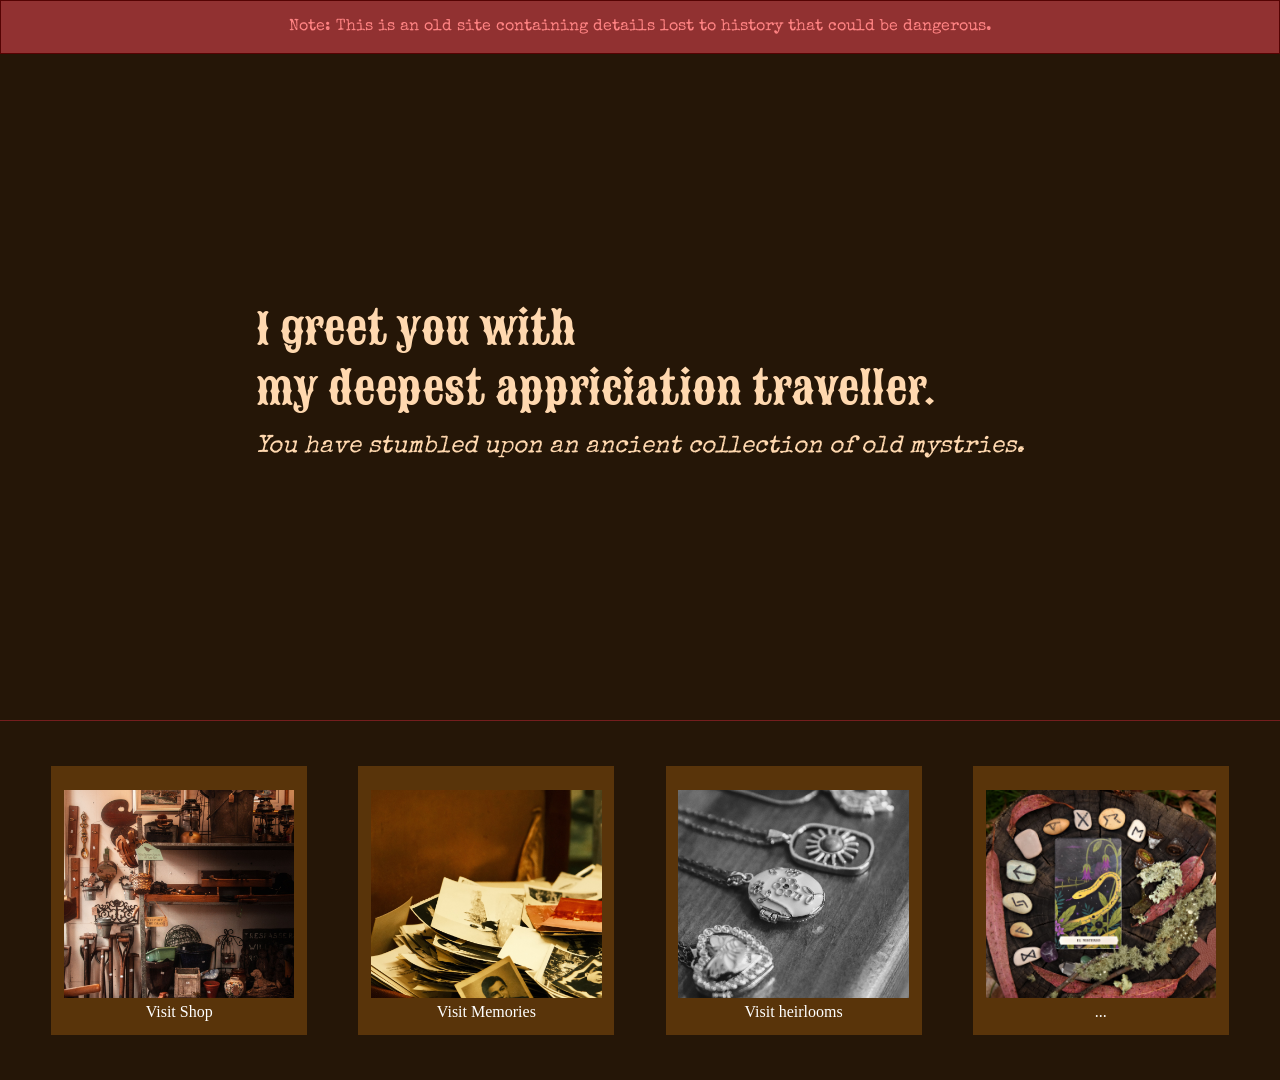
==== index.html @ 76132975 "main page almost done, shop page started" ====
<!DOCTYPE html>
<html lang="en">
<head>
    <meta charset="UTF-8">
    <meta name="viewport" content="width=device-width, initial-scale=1.0">
    <title>Traveler's Marketplace</title>

    <link rel="stylesheet" href="index.css">

    <link rel="preconnect" href="https://fonts.googleapis.com">
    <link rel="preconnect" href="https://fonts.gstatic.com" crossorigin>
    <link href="https://fonts.googleapis.com/css2?family=Edu+QLD+Hand:wght@400..700&family=Rye&family=Sancreek&family=Special+Elite&display=swap" rel="stylesheet">
</head>
<body> 

    <div class="warningDiv">
        <p>Note: This is an old site containing details lost to history that could be dangerous.</p>
    </div>
    
    <div class="welcome-div">
        <div class="lineHoldingDiv">
            <h1 class="welcome-line">
                I greet you with <br> my deepest appriciation traveller.
            </h1>
            <h2 class="secondaryLine">
                You have stumbled upon an ancient collection of old mystries.
            </h2>
        </div>
    </div>

    <div class="another-div">
        
        <!-- 1st cardo des -->
        <div class="category-card">
            <a href="shop/shop.html">
                <img src="Images/shop.png" alt="Shop Image" class="img">
            </a>

            <div class="details-div">
                <p class="card-para">Visit Shop</p>
            </div>
        </div>

        
        <!-- 2nd cardo des -->
        <div class="category-card">
            <a href="">
                <img src="Images/memories.jpg" alt="Memories Image" class="img">
            </a>

            <div class="details-div">
                <p class="card-para">Visit Memories</p>
            </div>
        </div>

        <!-- 3rd cardo des -->
        <div class="category-card">
            <a href="">
                <img src="Images/heirlooms.jpg" alt="Heirlooms" class="img">
            </a>

            <div class="details-div">
                <p class="card-para">Visit heirlooms</p>
            </div>
        </div>

        <!-- 4th cardo des -->
        <div class="category-card">
            <a href="">
                <img src="Images/mystrey.jpg" alt="Mystery" class="img">
            </a>

            <div class="details-div">
                <p class="card-para">...</p>
            </div>
        </div>
    </div>

</body>
</html>
---- index.css ----
* {
    padding: 0;
    margin: 0;
    box-sizing: border-box;
}

body {
    background-color: #251607;
    color: #ffd8af; 
}

.warningDiv {
    display: flex;
    align-items: center;
    justify-content: center;

    width: 100%;
    height: 6vh;

    background-color: #913131;

    border: 1px solid rgb(85, 3, 3);
}

.warningDiv p {
    font-size: medium;
    font-family: "Special Elite", system-ui;
  font-weight: 400;
  font-style: normal;

  color: #ff8383;

}

.welcome-div {
    display: flex;
    align-items: center;
    justify-content: center;

    height: 74vh;
    padding: 1vh;
}

.welcome-line {
    font-size: 2.7rem;
  font-family: "Sancreek", serif;
  font-weight: 200;
  font-style: normal;

}

.secondaryLine {
    font-size: 1.5rem;

  font-family: "Special Elite", system-ui;
  font-weight: 400;
  font-style: normal;

  margin: 15px 0;
  font-style: italic;
}

.another-div {
    width: 100%;
    height: 40vh;

    display: flex;
    align-items: center;
    justify-content: space-evenly;

    border-top: 1px solid rgb(117, 30, 30);
    
    padding: 30px 0;
}

.category-card {
    width: 20%;
    height: 90%;

    background-color: rgba(201, 118, 17, 0.319);
    /* border-radius: 3px; */

    display: flex;
    justify-content: center;
    align-items: center;

    flex-direction: column;
    transition: transform 0.3s ease;
    padding: 10px 0 0 0;
}

.category-card:hover {
    transform: scale(1.03);
}

.category-card a {
    width: 90%;
    height: 80%;

    /* border-radius: 3px;
    transition: transform 0.3s ease; */
}

.img {
    width: 100%;
    height: 100%;
    /* border-radius: 3px; */
    transition: transform 0.3s ease;

    aspect-ratio: 1 / 1;
    object-fit: cover;
}

.category-card a img:hover {
    transform: scale(1.03);

}

.details-div {
    width: 90%;
    /* height: 15%%; */
    margin: 5px 0 0 0;

    display: flex;
    align-items: center;
    justify-content: center;

}

.details-div p {
    color: white;
}

.card-para {
    font-family: "Edu QLD Hand", cursive;
  font-optical-sizing: auto;
  font-weight: 450;
  font-style: normal;
}

@media (max-width: 700px) {
    .another-div {
        display: block;
        height: auto;
    }

    .category-card {
        width: auto;
        height: auto;
        margin: 20px;
        padding: 20px 0 0 0;
    }
}
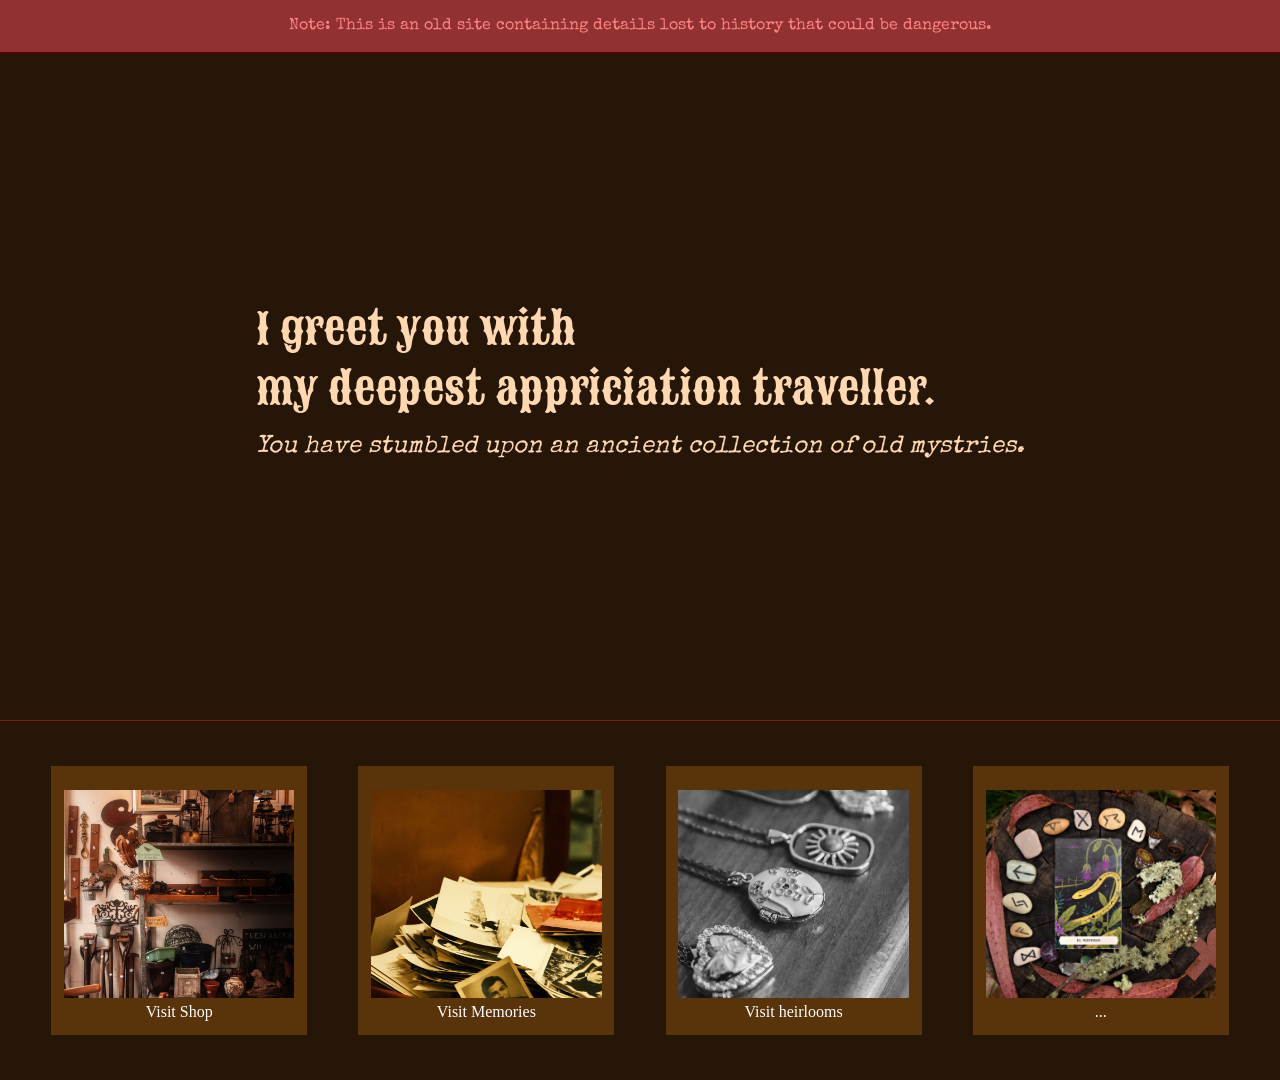
==== commit ebb15986: "fixed some front page error, almost completed the SHOP page" ====
--- a/index.html
+++ b/index.html
@@ -33,7 +33,7 @@
         <!-- 1st cardo des -->
         <div class="category-card">
             <a href="shop/shop.html">
-                <img src="Images/shop.png" alt="Shop Image" class="img">
+                <img src="Images/shop.png" fetchpriority="high" alt="Shop Image" class="img">
             </a>
 
             <div class="details-div">
@@ -45,7 +45,7 @@
         <!-- 2nd cardo des -->
         <div class="category-card">
             <a href="">
-                <img src="Images/memories.jpg" alt="Memories Image" class="img">
+                <img src="Images/memories.jpg" fetchpriority="high" alt="Memories Image" class="img">
             </a>
 
             <div class="details-div">
@@ -56,7 +56,7 @@
         <!-- 3rd cardo des -->
         <div class="category-card">
             <a href="">
-                <img src="Images/heirlooms.jpg" alt="Heirlooms" class="img">
+                <img src="Images/heirlooms.jpg" fetchpriority="high" alt="Heirlooms" class="img">
             </a>
 
             <div class="details-div">
@@ -67,7 +67,7 @@
         <!-- 4th cardo des -->
         <div class="category-card">
             <a href="">
-                <img src="Images/mystrey.jpg" alt="Mystery" class="img">
+                <img src="Images/mystrey.jpg" fetchpriority="high" alt="Mystery" class="img">
             </a>
 
             <div class="details-div">
--- a/index.css
+++ b/index.css
@@ -19,7 +19,7 @@
 
     background-color: #913131;
 
-    border: 1px solid rgb(85, 3, 3);
+    border-bottom: 2px solid rgb(85, 3, 3);
 }
 
 .warningDiv p {
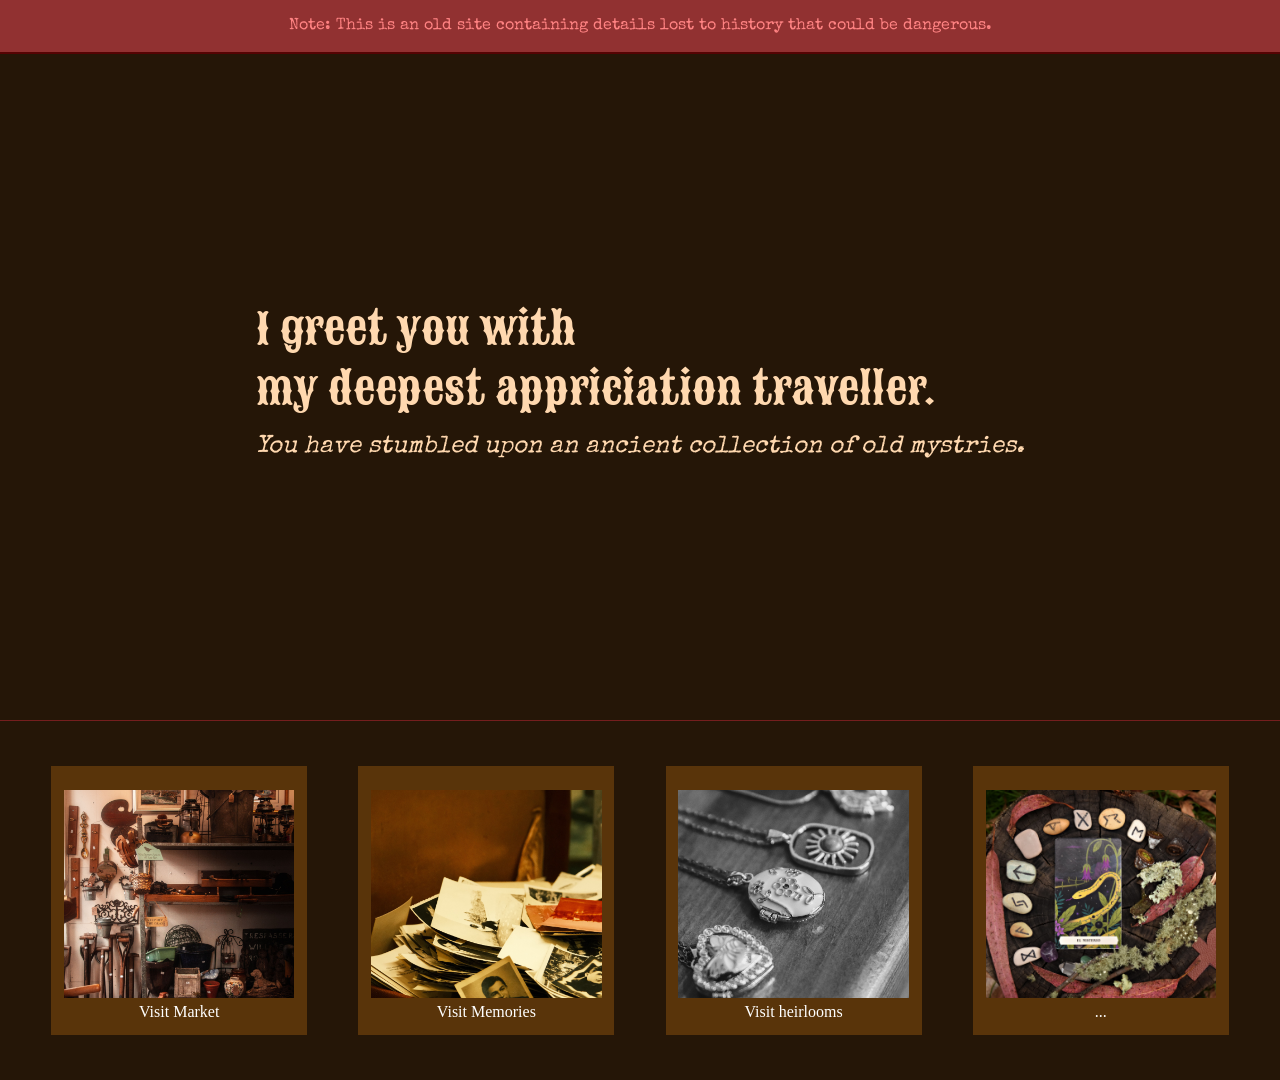
==== commit 1f8e603b: "completd the market fully, started the memories page" ====
--- a/index.html
+++ b/index.html
@@ -32,19 +32,19 @@
         
         <!-- 1st cardo des -->
         <div class="category-card">
-            <a href="shop/shop.html">
+            <a href="market/shop.html">
                 <img src="Images/shop.png" fetchpriority="high" alt="Shop Image" class="img">
             </a>
 
             <div class="details-div">
-                <p class="card-para">Visit Shop</p>
+                <p class="card-para">Visit Market</p>
             </div>
         </div>
 
         
         <!-- 2nd cardo des -->
         <div class="category-card">
-            <a href="">
+            <a href="memories/memories.html">
                 <img src="Images/memories.jpg" fetchpriority="high" alt="Memories Image" class="img">
             </a>
 
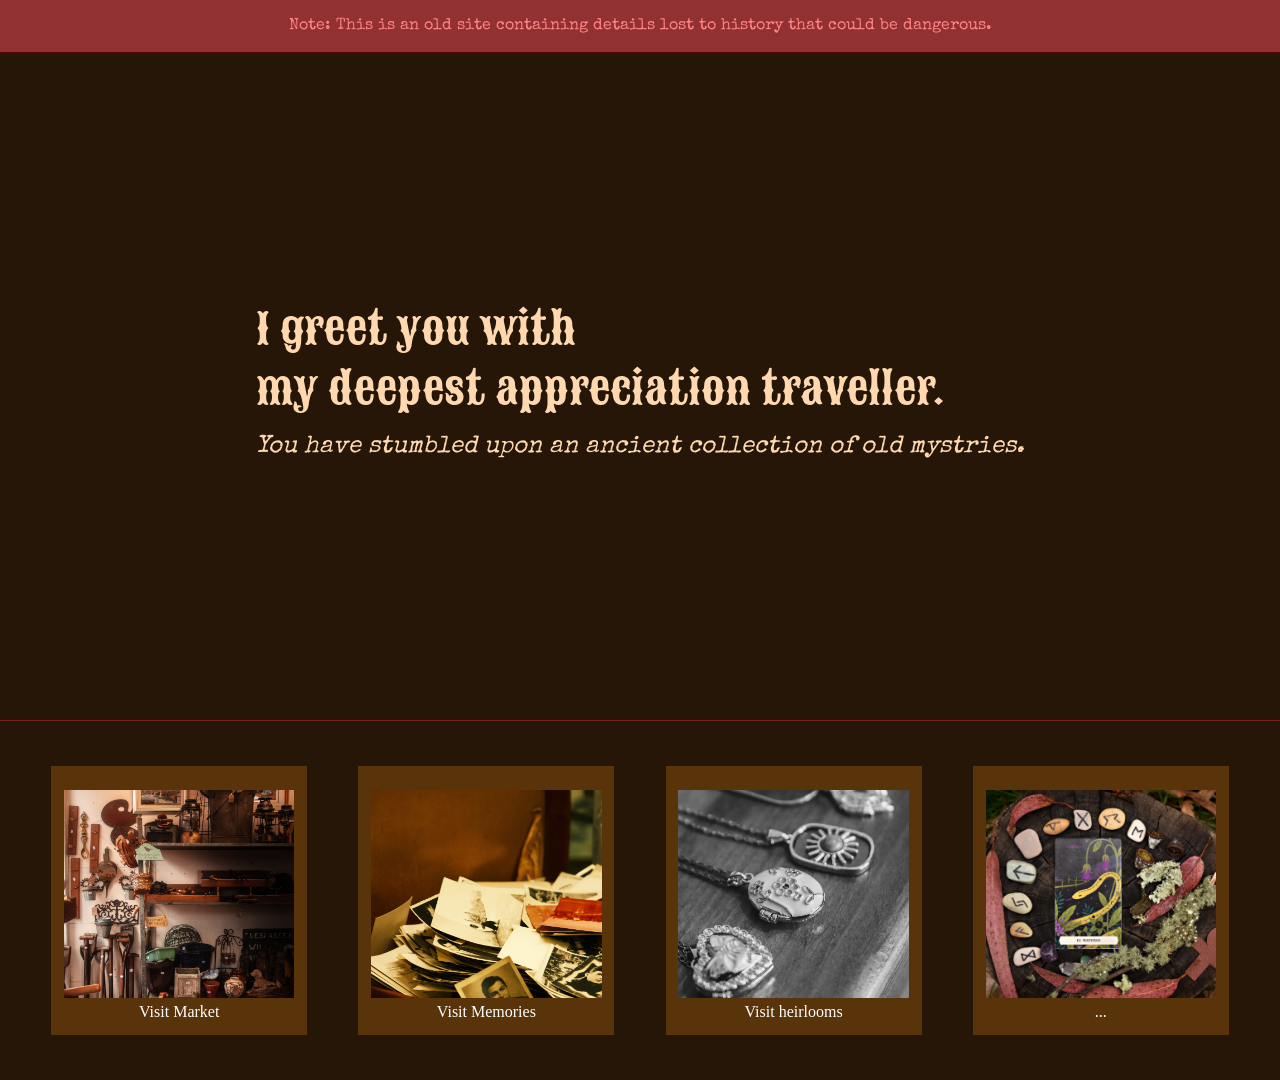
==== commit 8902daa0: "refined the memories page" ====
--- a/index.html
+++ b/index.html
@@ -20,7 +20,7 @@
     <div class="welcome-div">
         <div class="lineHoldingDiv">
             <h1 class="welcome-line">
-                I greet you with <br> my deepest appriciation traveller.
+                I greet you with <br> my deepest appreciation traveller.
             </h1>
             <h2 class="secondaryLine">
                 You have stumbled upon an ancient collection of old mystries.
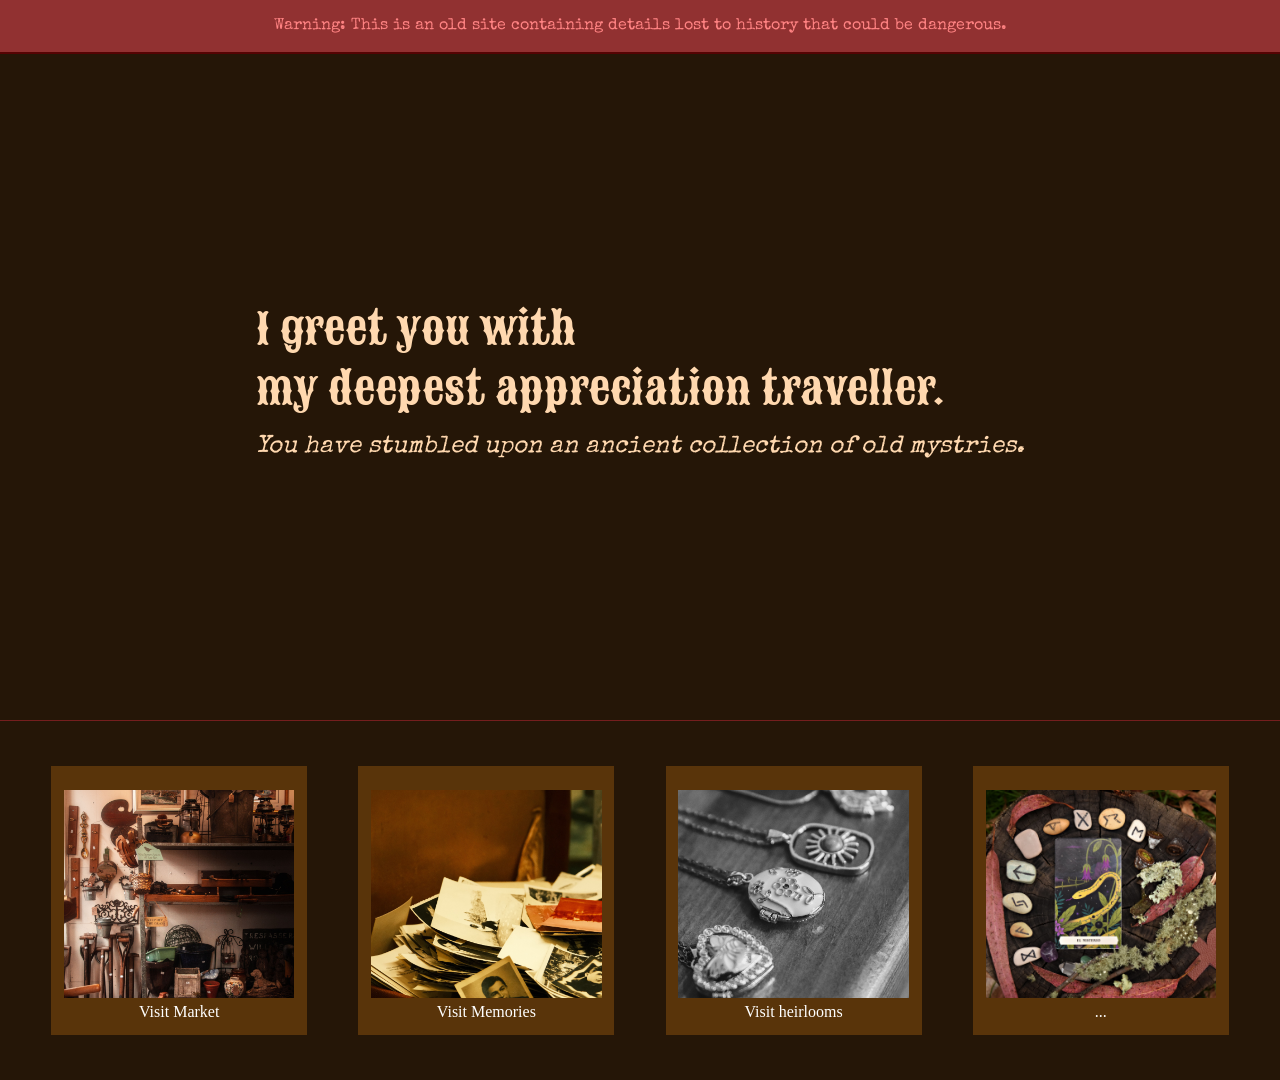
==== commit 88d01e8b: "memories page almost done, started heirlooms page" ====
--- a/index.html
+++ b/index.html
@@ -14,7 +14,7 @@
 <body> 
 
     <div class="warningDiv">
-        <p>Note: This is an old site containing details lost to history that could be dangerous.</p>
+        <p>Warning: This is an old site containing details lost to history that could be dangerous.</p>
     </div>
     
     <div class="welcome-div">
@@ -55,7 +55,7 @@
 
         <!-- 3rd cardo des -->
         <div class="category-card">
-            <a href="">
+            <a href="heirlooms/heirloom.html">
                 <img src="Images/heirlooms.jpg" fetchpriority="high" alt="Heirlooms" class="img">
             </a>
 
--- a/index.css
+++ b/index.css
@@ -150,4 +150,5 @@
         margin: 20px;
         padding: 20px 0 0 0;
     }
-}+}
+
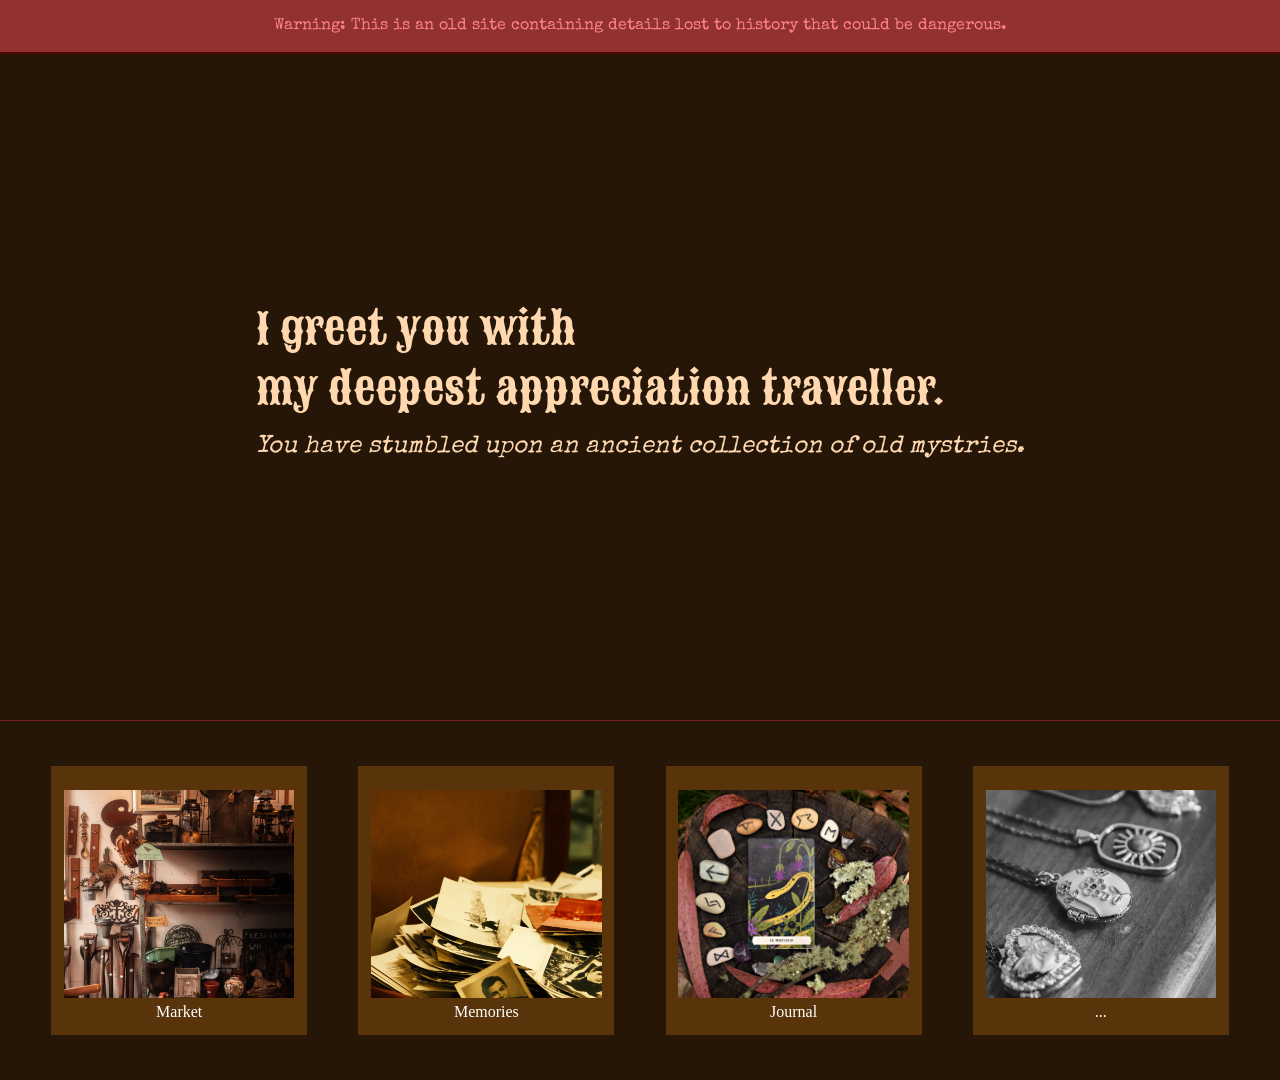
==== commit 057cf9ed: "my head hurtin mann" ====
--- a/index.html
+++ b/index.html
@@ -37,7 +37,7 @@
             </a>
 
             <div class="details-div">
-                <p class="card-para">Visit Market</p>
+                <p class="card-para">Market</p>
             </div>
         </div>
 
@@ -49,25 +49,25 @@
             </a>
 
             <div class="details-div">
-                <p class="card-para">Visit Memories</p>
+                <p class="card-para">Memories</p>
             </div>
         </div>
 
         <!-- 3rd cardo des -->
         <div class="category-card">
             <a href="heirlooms/heirloom.html">
-                <img src="Images/heirlooms.jpg" fetchpriority="high" alt="Heirlooms" class="img">
+                <img src="Images/mystrey.jpg" fetchpriority="high" alt="Heirlooms" class="img">
             </a>
 
             <div class="details-div">
-                <p class="card-para">Visit heirlooms</p>
+                <p class="card-para">Journal</p>
             </div>
         </div>
 
         <!-- 4th cardo des -->
         <div class="category-card">
             <a href="">
-                <img src="Images/mystrey.jpg" fetchpriority="high" alt="Mystery" class="img">
+                <img src="Images/heirlooms.jpg" fetchpriority="high" alt="Mystery" class="img">
             </a>
 
             <div class="details-div">
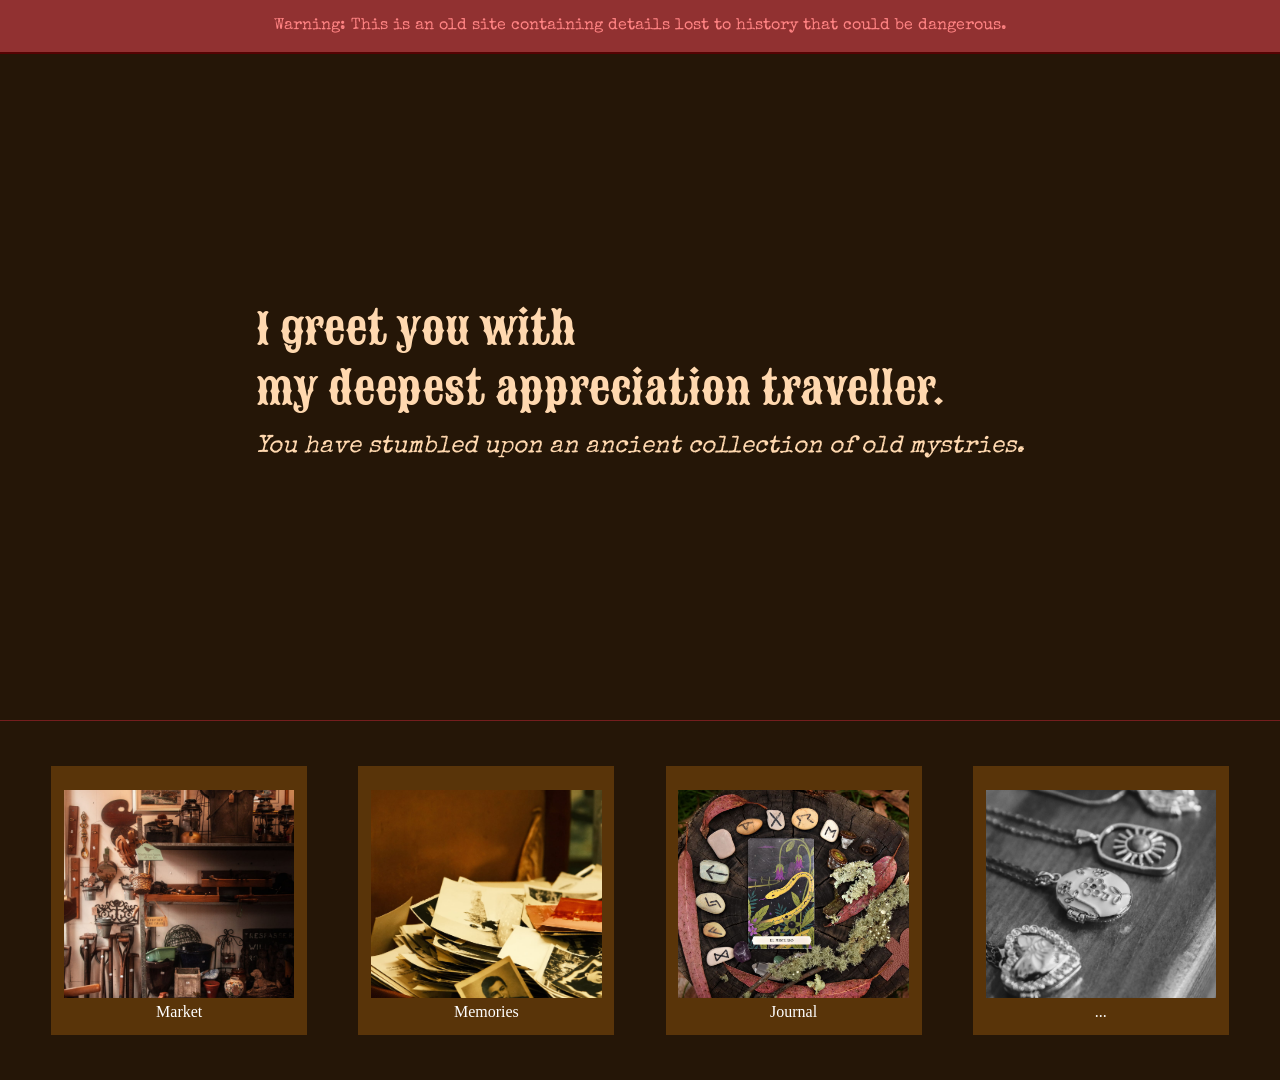
==== commit eda13859: "replaced the dumb fat ahh 6k images and added animations" ====
--- a/index.html
+++ b/index.html
@@ -33,7 +33,7 @@
         <!-- 1st cardo des -->
         <div class="category-card">
             <a href="market/shop.html">
-                <img src="Images/shop.png" fetchpriority="high" alt="Shop Image" class="img">
+                <img src="Images/shop.jpg" fetchpriority="high" alt="Shop Image" class="img">
             </a>
 
             <div class="details-div">
@@ -75,6 +75,8 @@
             </div>
         </div>
     </div>
-
+<script>
+    history.scrollRestoration = "manual";
+</script>
 </body>
 </html>
--- a/index.css
+++ b/index.css
@@ -20,6 +20,9 @@
     background-color: #913131;
 
     border-bottom: 2px solid rgb(85, 3, 3);
+
+    animation: easeInOnLoad 1.2s cubic-bezier(0.25, 1, 0.5, 1) forwards;
+
 }
 
 .warningDiv p {
@@ -39,6 +42,8 @@
 
     height: 74vh;
     padding: 1vh;
+
+    animation: easeInOnLoad 1.2s cubic-bezier(0.25, 1, 0.5, 1) forwards;
 }
 
 .welcome-line {
@@ -71,6 +76,8 @@
     border-top: 1px solid rgb(117, 30, 30);
     
     padding: 30px 0;
+
+    animation: easeInOnLoad 1.2s cubic-bezier(0.25, 1, 0.5, 1) forwards;
 }
 
 .category-card {
@@ -152,3 +159,31 @@
     }
 }
 
+@keyframes easeInOnLoad {
+  from {
+    opacity: 0;
+    transform: translateY(20px); 
+  }
+  to {
+    opacity: 1;
+    transform: translateY(0);
+  }
+}
+
+.fade-in-scroll {
+  animation: revealOnScroll linear both;
+  animation-timeline: view();
+  animation-range: entry 10% cover 40%;
+}
+
+/* Scroll animation keyframes */
+@keyframes revealOnScroll {
+  from {
+    opacity: 0;
+    transform: translateY(30px);
+  }
+  to {
+    opacity: 1;
+    transform: translateY(0);
+  }
+}
